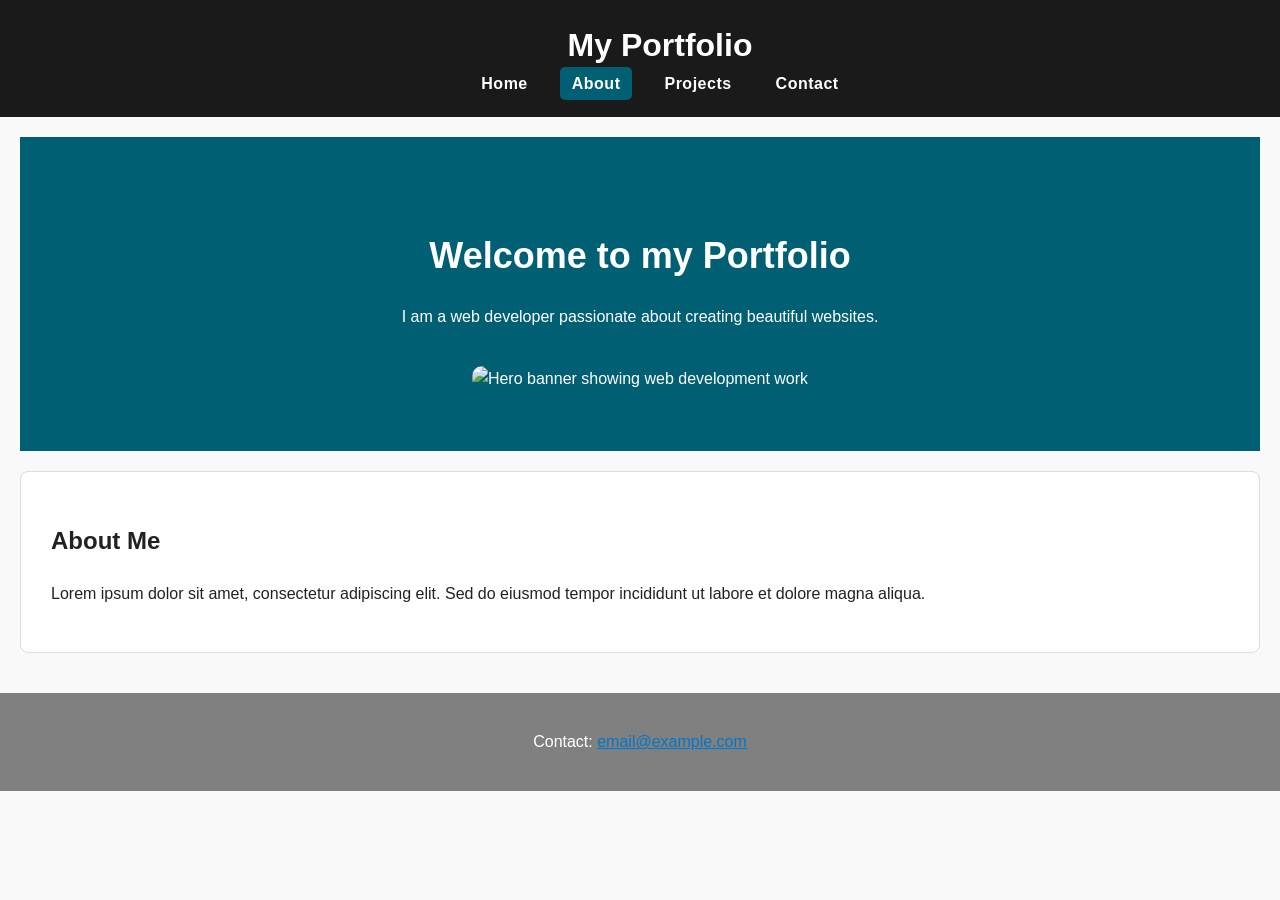
==== index.html @ e97e9d7b "modified all html files and added css file" ====
<!DOCTYPE html>
<html lang="en">
<head>
    <meta charset="UTF-8">
    <meta name="viewport" content="width=device-width, initial-scale=1.0">
    <title>Portfolio</title>
    <link rel="stylesheet" href="css/styles.css">
</head>
<body>

    <header>
        <h1>My Portfolio</h1>

         <nav>
            <ul>
                <li><a href="index.html">Home</a></li>
                <li><a href="about.html" class="active">About</a></li>
                <li><a href="projects.html">Projects</a></li>
                <li><a href="contact.html">Contact</a></li>
            </ul>
         </nav>
        </header>
 
<main>
    <section id="hero">
        <h2>Welcome to my Portfolio</h2>
        <p>I am a web developer passionate about creating beautiful websites.</p>
        <img src="images/hero.jpg" alt="Hero banner showing web development work">
    </section>
     

<section class="intro">
    <h2>About Me</h2>
    <p>Lorem ipsum dolor sit amet, consectetur adipiscing elit. Sed do eiusmod tempor incididunt ut labore et dolore magna aliqua.</p>
</section>
</main>   
    
<footer>
    <p>Contact: <a href="mailto:email@example.com">email@example.com</a> </p>
</footer>

</body>
</html>
---- css/styles.css ----
body {
    font-family: Arial, sans-serif;
    margin: 0;
    padding: 0;
    line-height: 1.6;
    background-color: #f9f9f9;
    color: #222;
}

header {
    background-color: #1a1a1a;
    color: white;
    padding: 20px;
    /* Missing: proper alignment */
    text-align: center;
    width: 100%;
}

header h1 {
    margin: 0;
}

/* Navigation styling missing completely */
header nav a{
    letter-spacing: 0.5px;

}

nav ul{
    display: flex;
    justify-content: center;
    align-items: center;
    gap: 20px;
    list-style: none;
    margin: 0;
    padding: 0;
}    


nav ul li a {
    text-decoration: none;
    color: white;
    font-weight: bold;
    padding: 8px 12px;
    border-radius: 5px;
    transition: background-color 0.3s ease;                
}

nav ul li a.active {
    background-color: #005f73;
    border-radius: 5px;
}

nav ul li a:hover {
    background-color: rgb(126, 123, 123);
    border-radius: 5px;
}

a[href^="mailto"] {
    color: #0077cc;
}

#hero {
    background-color: #005f73;
    /* Poor colour contrast */
    color:white;
    padding: 60px;
    text-align:center;
}

#hero h2 {
    font-size: 36px;
    margin-bottom: 20px;
}

#hero img {
    width: 100%;
    /* Missing: alt text handled in HTML, but sizing issues here */
    max-width: 600px;
    margin-top: 20px;
    border-radius: 10px;
}

/* Missing: Only using 2-3 selector types, need 5+ */
section {
    margin: 20px;
    padding: 20px;
}
/* Missing: Pseudo-classes not used */
/* Missing: Combination selectors not used */

.intro {
    padding: 30px;
    background-color: white;
    margin: 20px;
    border: 1px solid #ddd;
    border-radius: 8px;
}

.project {
    background-color: white;
    margin: 20px;
    padding: 20px;
    border: 1px solid #ccc;
    border-radius: 8px;
}

.project img{
    width: 100%;
    border-radius: 5px;
}



/* Form styling */
form {
    max-width: 500px;
    margin: 20px auto;
    padding: 20px;
    background-color: white;
    border: 1px solid #ccc;
    border-radius: 8px;
}

input, textarea, select {
    display: block;
    width: 100%;
    padding: 10px;
    margin-bottom: 15px;
    border: 1px solid #aaa;
    border-radius: 5px;
}

input:focus, textarea:focus, select:focus {
    border-color: #0077cc;
    outline: none;
}

/*Button Styling*/
button {
    background-color: #0077cc;
    color:white;
    padding: 10px;
    border: none;
    border-radius: 5px;
    cursor: pointer;
}

button:hover {
    background-color: #005fa3;
}

/* Missing: Box model demonstration (margin, padding, border) */
/* Missing: Block vs inline elements styling */
/* Missing: Text and colour styling variety */
/* Missing: Table styling */

/*Table styling*/
table {
    width: 100%;
    border-collapse: collapse;
    margin: 20px 0;
}

th, td {
    border: 1px solid #333;
    padding: 10px;
    text-align: left;
}

th {
    background-color: #0077cc;
    color: white;
}

tr:nth-child(even) {
    background-color: #f2f2f2;
}

/*footer styling*/
footer {
    background-color: gray;
    color: white;
    padding: 20px;
    /* Wrong alignment */
    text-align: center;
    margin-top: 40px;
}

footer a {
    color: #ffffff;
}

/*Responsive Design*
@media (max-width: 480px) {
    nav ul {
        flex-direction: column;
        gap: 10px;
    }
    #hero {
        padding: 30px;
    }
}

/* Code quality issues: inconsistent spacing, poor naming, no comments */
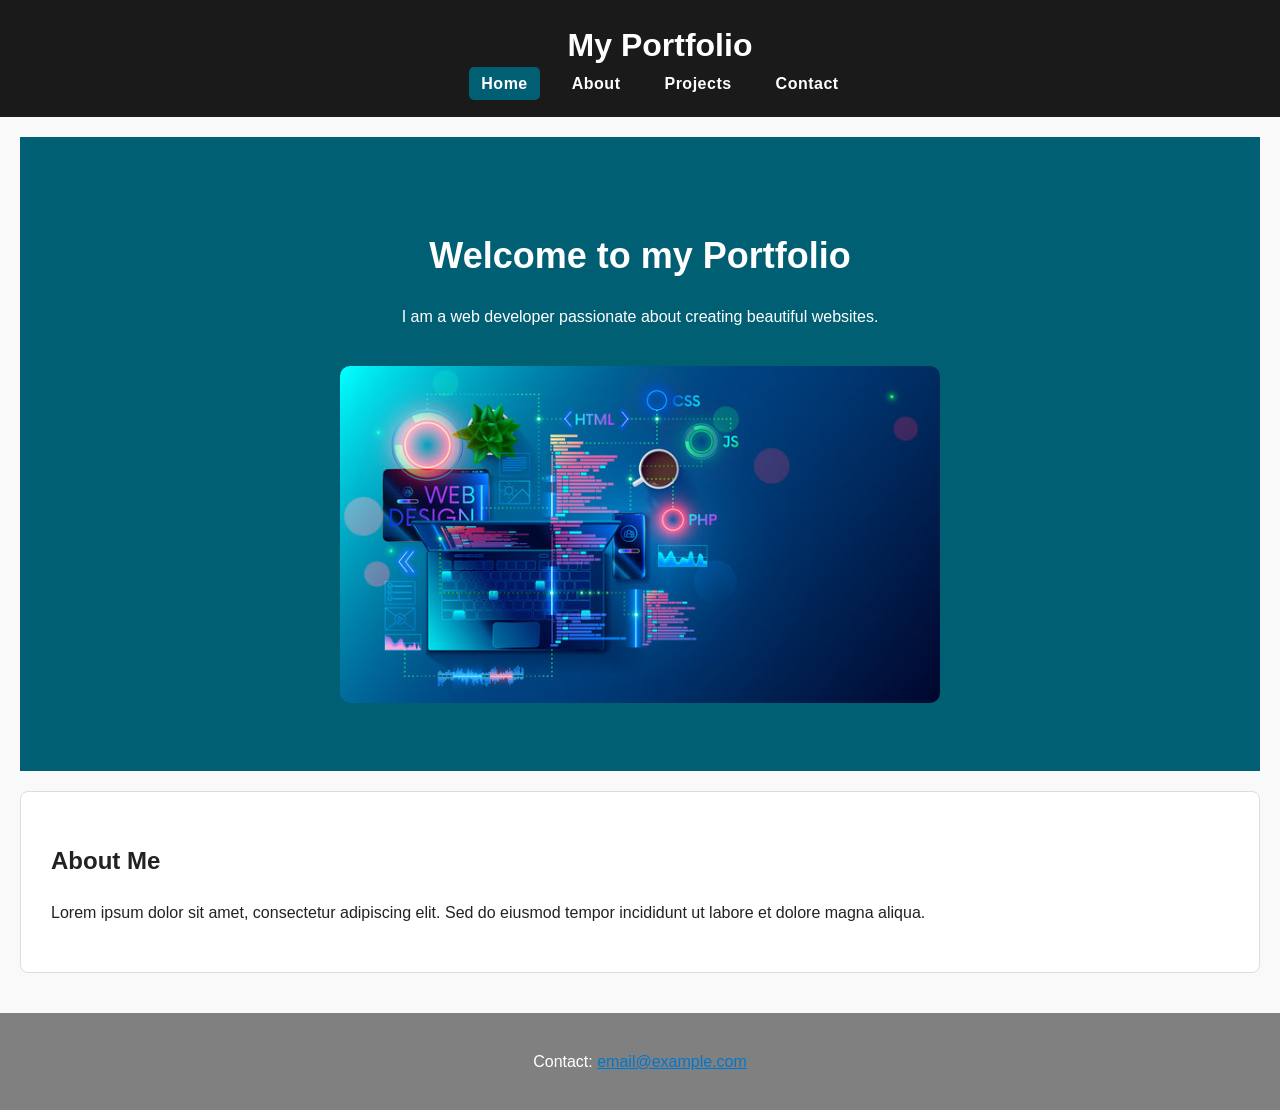
==== commit 08af20fe: "Changed table and updated image styling" ====
--- a/index.html
+++ b/index.html
@@ -1,43 +1,48 @@
-<!DOCTYPE html>
+<!doctype html>
 <html lang="en">
-<head>
-    <meta charset="UTF-8">
-    <meta name="viewport" content="width=device-width, initial-scale=1.0">
+  <head>
+    <meta charset="UTF-8" />
+    <meta name="viewport" content="width=device-width, initial-scale=1.0" />
     <title>Portfolio</title>
-    <link rel="stylesheet" href="css/styles.css">
-</head>
-<body>
+    <link rel="stylesheet" href="css/styles.css" />
+  </head>
+  <body>
+    <header>
+      <h1>My Portfolio</h1>
 
-    <header>
-        <h1>My Portfolio</h1>
+      <nav>
+        <ul>
+          <li><a href="index.html" class="active">Home</a></li>
+          <li><a href="about.html">About</a></li>
+          <li><a href="projects.html">Projects</a></li>
+          <li><a href="contact.html">Contact</a></li>
+        </ul>
+      </nav>
+    </header>
 
-         <nav>
-            <ul>
-                <li><a href="index.html">Home</a></li>
-                <li><a href="about.html" class="active">About</a></li>
-                <li><a href="projects.html">Projects</a></li>
-                <li><a href="contact.html">Contact</a></li>
-            </ul>
-         </nav>
-        </header>
- 
-<main>
-    <section id="hero">
+    <main>
+      <section id="hero">
         <h2>Welcome to my Portfolio</h2>
-        <p>I am a web developer passionate about creating beautiful websites.</p>
-        <img src="images/hero.jpg" alt="Hero banner showing web development work">
-    </section>
-     
+        <p>
+          I am a web developer passionate about creating beautiful websites.
+        </p>
+        <img
+          src="images/hero.jpg"
+          alt="Hero banner showing web development work"
+        />
+      </section>
 
-<section class="intro">
-    <h2>About Me</h2>
-    <p>Lorem ipsum dolor sit amet, consectetur adipiscing elit. Sed do eiusmod tempor incididunt ut labore et dolore magna aliqua.</p>
-</section>
-</main>   
-    
-<footer>
-    <p>Contact: <a href="mailto:email@example.com">email@example.com</a> </p>
-</footer>
+      <section class="intro">
+        <h2>About Me</h2>
+        <p>
+          Lorem ipsum dolor sit amet, consectetur adipiscing elit. Sed do
+          eiusmod tempor incididunt ut labore et dolore magna aliqua.
+        </p>
+      </section>
+    </main>
 
-</body>
+    <footer>
+      <p>Contact: <a href="mailto:email@example.com">email@example.com</a></p>
+    </footer>
+  </body>
 </html>
--- a/css/styles.css
+++ b/css/styles.css
@@ -1,205 +1,192 @@
+/*base styles*/
 body {
-    font-family: Arial, sans-serif;
-    margin: 0;
-    padding: 0;
-    line-height: 1.6;
-    background-color: #f9f9f9;
-    color: #222;
+  font-family: Arial, sans-serif;
+  margin: 0;
+  padding: 0;
+  line-height: 1.6;
+  background-color: #f9f9f9;
+  color: #222;
 }
 
+/*Header styling*/
 header {
-    background-color: #1a1a1a;
-    color: white;
-    padding: 20px;
-    /* Missing: proper alignment */
-    text-align: center;
-    width: 100%;
+  background-color: #1a1a1a;
+  color: white;
+  padding: 20px;
+  /* Missing: proper alignment */
+  text-align: center;
+  width: 100%;
 }
 
 header h1 {
-    margin: 0;
+  margin: 0;
 }
 
-/* Navigation styling missing completely */
-header nav a{
-    letter-spacing: 0.5px;
-
+/* Navigation styling */
+header nav a {
+  letter-spacing: 0.5px;
 }
 
-nav ul{
-    display: flex;
-    justify-content: center;
-    align-items: center;
-    gap: 20px;
-    list-style: none;
-    margin: 0;
-    padding: 0;
-}    
-
+nav ul {
+  display: flex;
+  justify-content: center;
+  align-items: center;
+  gap: 20px;
+  list-style: none;
+  margin: 0;
+  padding: 0;
+}
 
 nav ul li a {
-    text-decoration: none;
-    color: white;
-    font-weight: bold;
-    padding: 8px 12px;
-    border-radius: 5px;
-    transition: background-color 0.3s ease;                
+  text-decoration: none;
+  color: white;
+  font-weight: bold;
+  padding: 8px 12px;
+  border-radius: 5px;
+  transition: background-color 0.3s ease;
 }
 
 nav ul li a.active {
-    background-color: #005f73;
-    border-radius: 5px;
+  background-color: #005f73;
+  border-radius: 5px;
 }
 
 nav ul li a:hover {
-    background-color: rgb(126, 123, 123);
-    border-radius: 5px;
+  background-color: rgb(126, 123, 123);
+  border-radius: 5px;
 }
 
 a[href^="mailto"] {
-    color: #0077cc;
+  color: #0077cc;
 }
 
+/*Hero section styling*/
 #hero {
-    background-color: #005f73;
-    /* Poor colour contrast */
-    color:white;
-    padding: 60px;
-    text-align:center;
+  background-color: #005f73;
+  color: white;
+  padding: 60px;
+  text-align: center;
 }
 
 #hero h2 {
-    font-size: 36px;
-    margin-bottom: 20px;
+  font-size: 36px;
+  margin-bottom: 20px;
 }
 
 #hero img {
-    width: 100%;
-    /* Missing: alt text handled in HTML, but sizing issues here */
-    max-width: 600px;
-    margin-top: 20px;
-    border-radius: 10px;
+  width: 100%;
+  max-width: 600px;
+  margin-top: 20px;
+  border-radius: 10px;
 }
 
-/* Missing: Only using 2-3 selector types, need 5+ */
 section {
-    margin: 20px;
-    padding: 20px;
+  margin: 20px;
+  padding: 20px;
 }
-/* Missing: Pseudo-classes not used */
-/* Missing: Combination selectors not used */
 
 .intro {
-    padding: 30px;
-    background-color: white;
-    margin: 20px;
-    border: 1px solid #ddd;
-    border-radius: 8px;
+  padding: 30px;
+  background-color: white;
+  margin: 20px;
+  border: 1px solid #ddd;
+  border-radius: 8px;
 }
 
 .project {
-    background-color: white;
-    margin: 20px;
-    padding: 20px;
-    border: 1px solid #ccc;
-    border-radius: 8px;
+  background-color: white;
+  margin: 20px;
+  padding: 20px;
+  border: 1px solid #ccc;
+  border-radius: 8px;
 }
 
-.project img{
-    width: 100%;
-    border-radius: 5px;
+.project img {
+  width: 100%;
+  border-radius: 5px;
 }
-
-
 
 /* Form styling */
 form {
-    max-width: 500px;
-    margin: 20px auto;
-    padding: 20px;
-    background-color: white;
-    border: 1px solid #ccc;
-    border-radius: 8px;
+  max-width: 500px;
+  margin: 20px auto;
+  padding: 20px;
+  background-color: white;
+  border: 1px solid #ccc;
+  border-radius: 8px;
 }
 
-input, textarea, select {
-    display: block;
-    width: 100%;
-    padding: 10px;
-    margin-bottom: 15px;
-    border: 1px solid #aaa;
-    border-radius: 5px;
+input,
+textarea,
+select {
+  display: block;
+  width: 100%;
+  padding: 10px;
+  margin-bottom: 15px;
+  border: 1px solid #aaa;
+  border-radius: 5px;
 }
 
-input:focus, textarea:focus, select:focus {
-    border-color: #0077cc;
-    outline: none;
+input:focus,
+textarea:focus,
+select:focus {
+  border-color: #0077cc;
+  outline: none;
 }
 
 /*Button Styling*/
 button {
-    background-color: #0077cc;
-    color:white;
-    padding: 10px;
-    border: none;
-    border-radius: 5px;
-    cursor: pointer;
+  background-color: #0077cc;
+  color: white;
+  padding: 10px;
+  border: none;
+  border-radius: 5px;
+  cursor: pointer;
 }
 
 button:hover {
-    background-color: #005fa3;
+  background-color: #005fa3;
 }
-
-/* Missing: Box model demonstration (margin, padding, border) */
-/* Missing: Block vs inline elements styling */
-/* Missing: Text and colour styling variety */
-/* Missing: Table styling */
 
 /*Table styling*/
 table {
-    width: 100%;
-    border-collapse: collapse;
-    margin: 20px 0;
+  width: 100%;
+  border-collapse: collapse;
+  margin: 20px 0;
 }
 
-th, td {
-    border: 1px solid #333;
-    padding: 10px;
-    text-align: left;
+th,
+td {
+  padding: 12px;
+  text-align: center;
+  border-bottom: 1px solid #ddd;
 }
 
 th {
-    background-color: #0077cc;
-    color: white;
+  background-color: #3498db;
+  color: white;
 }
 
-tr:nth-child(even) {
-    background-color: #f2f2f2;
+tr:hover {
+  background: #f1f1f1;
+}
+
+/*Aside Styling*/
+aside {
+  text-align: center;
 }
 
 /*footer styling*/
 footer {
-    background-color: gray;
-    color: white;
-    padding: 20px;
-    /* Wrong alignment */
-    text-align: center;
-    margin-top: 40px;
+  background-color: gray;
+  color: white;
+  padding: 20px;
+  text-align: center;
+  margin-top: 40px;
 }
 
 footer a {
-    color: #ffffff;
+  color: #ffffff;
 }
 
-/*Responsive Design*
-@media (max-width: 480px) {
-    nav ul {
-        flex-direction: column;
-        gap: 10px;
-    }
-    #hero {
-        padding: 30px;
-    }
-}
-
-/* Code quality issues: inconsistent spacing, poor naming, no comments */                   +/* Code quality issues: inconsistent spacing, poor naming, no comments */
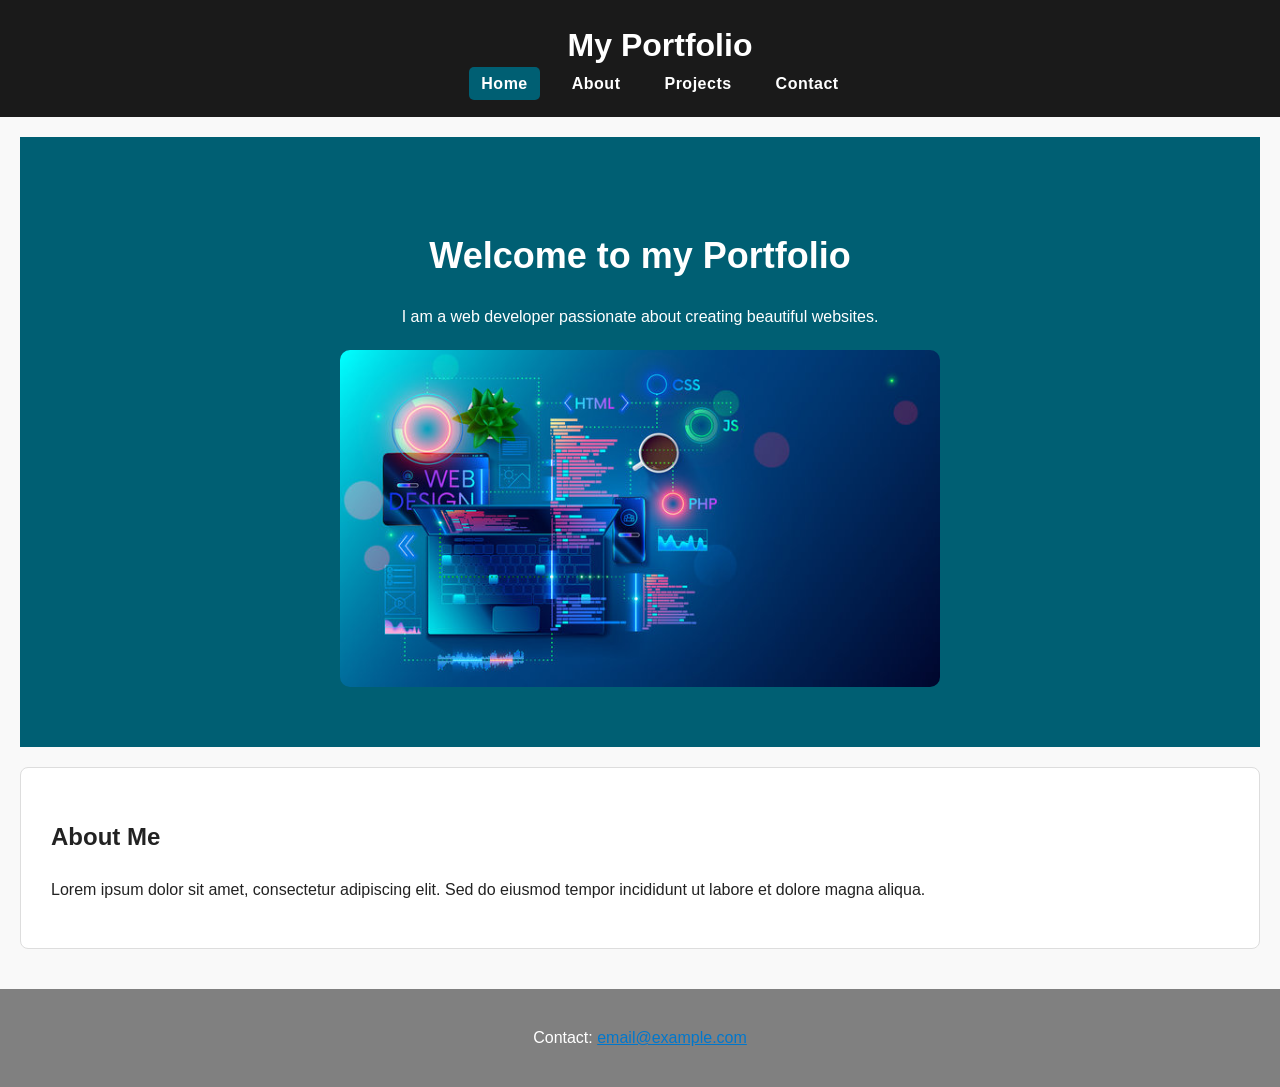
==== commit 7abda3c5: "validation changes to html files and css file" ====
--- a/index.html
+++ b/index.html
@@ -3,7 +3,7 @@
   <head>
     <meta charset="UTF-8" />
     <meta name="viewport" content="width=device-width, initial-scale=1.0" />
-    <title>Portfolio</title>
+    <title>Home | My Portfolio</title>
     <link rel="stylesheet" href="css/styles.css" />
   </head>
   <body>
@@ -33,11 +33,13 @@
       </section>
 
       <section class="intro">
+        <article>
         <h2>About Me</h2>
         <p>
           Lorem ipsum dolor sit amet, consectetur adipiscing elit. Sed do
           eiusmod tempor incididunt ut labore et dolore magna aliqua.
         </p>
+        </article>
       </section>
     </main>
 
--- a/css/styles.css
+++ b/css/styles.css
@@ -13,7 +13,6 @@
   background-color: #1a1a1a;
   color: white;
   padding: 20px;
-  /* Missing: proper alignment */
   text-align: center;
   width: 100%;
 }
@@ -26,7 +25,7 @@
 header nav a {
   letter-spacing: 0.5px;
 }
-
+/*flexbox to centre navigation links horizontally*/
 nav ul {
   display: flex;
   justify-content: center;
@@ -85,6 +84,21 @@
   padding: 20px;
 }
 
+section img {
+    display: block;
+    width: 100%;
+    max-width: 600px;
+    margin-left: auto;
+    margin-right: auto;
+    border-radius: 10px;
+    object-fit: cover;
+    object-position: center;
+}
+
+caption {
+    font-weight: bold;
+}
+
 .intro {
   padding: 30px;
   background-color: white;
@@ -127,6 +141,7 @@
   border-radius: 5px;
 }
 
+/*Highlighting active form fields*/
 input:focus,
 textarea:focus,
 select:focus {
@@ -171,6 +186,11 @@
   background: #f1f1f1;
 }
 
+/*Alternating row colours to improve table readability*/
+tr:nth-child(even){
+    background-color: #f2f2f2;
+}
+
 /*Aside Styling*/
 aside {
   text-align: center;
@@ -189,4 +209,16 @@
   color: #ffffff;
 }
 
-/* Code quality issues: inconsistent spacing, poor naming, no comments */
+/* Fix radio buttons and checkboxes alignment */
+input[type="radio"],
+input[type="checkbox"] {
+    display: inline;
+    width: auto;
+    margin-right: 5px;
+}
+
+/* Keeping labels aligned nicely next to inputs */
+fieldset label {
+    display: inline-block;
+    margin-right: 15px;
+}
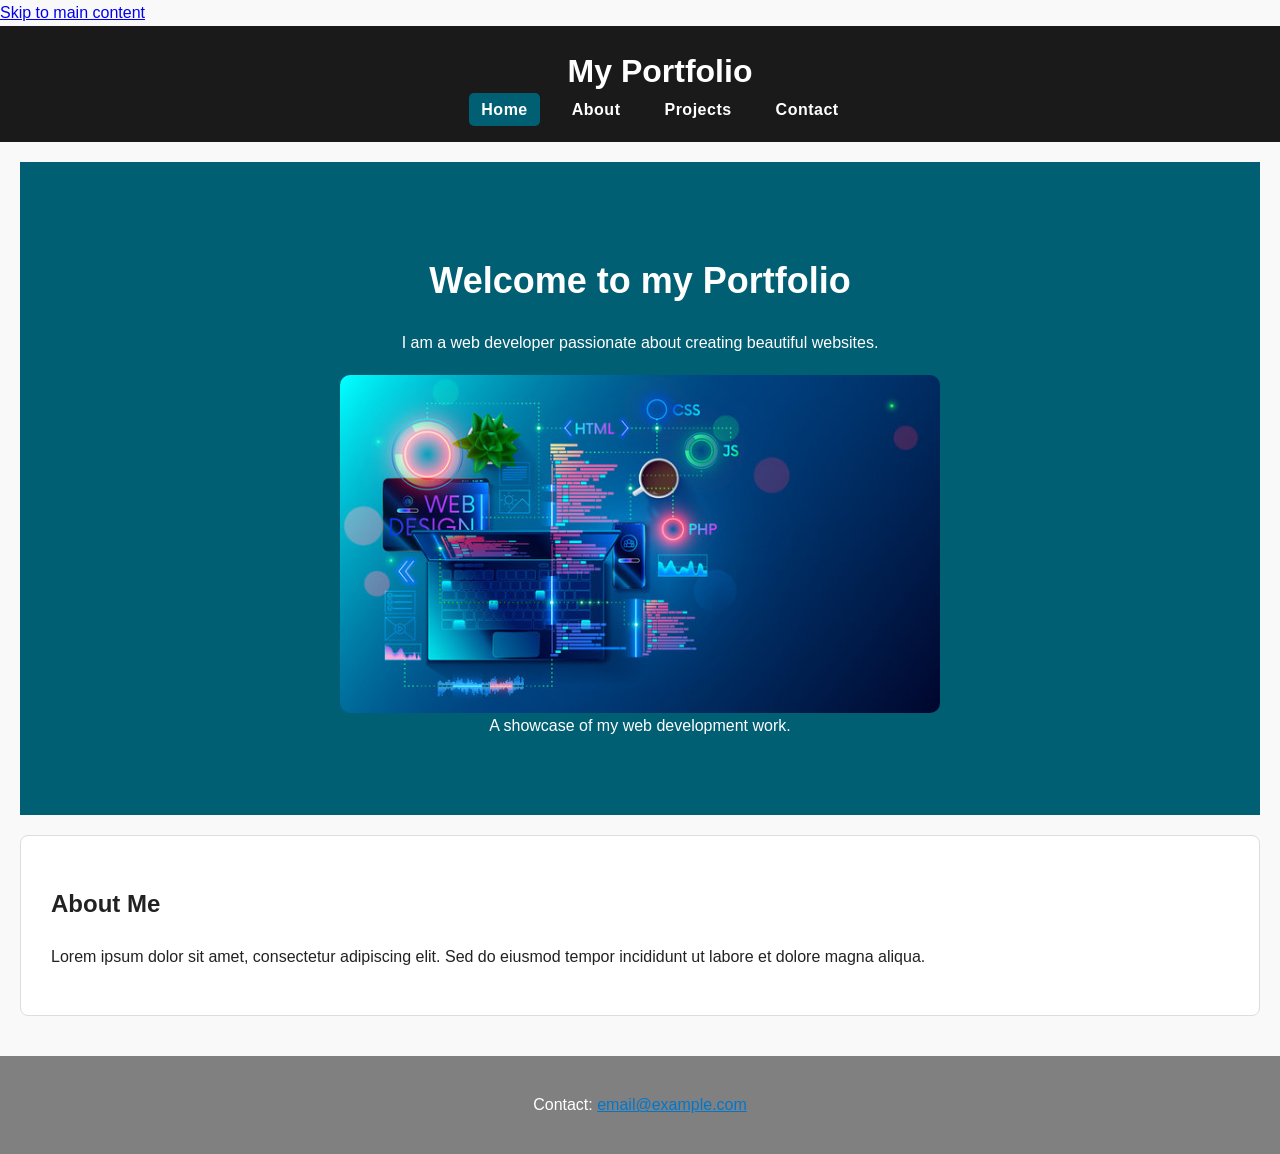
==== commit 8254f10b: "meta tag improvements added" ====
--- a/index.html
+++ b/index.html
@@ -3,16 +3,20 @@
   <head>
     <meta charset="UTF-8" />
     <meta name="viewport" content="width=device-width, initial-scale=1.0" />
+    <meta name="description" content="Personal portfolio showcasing web development projects, skills, and contact information."/>
     <title>Home | My Portfolio</title>
     <link rel="stylesheet" href="css/styles.css" />
   </head>
   <body>
+
+    <a href="#main-content" class="skip-link">Skip to main content</a>
+
     <header>
       <h1>My Portfolio</h1>
 
       <nav>
         <ul>
-          <li><a href="index.html" class="active">Home</a></li>
+          <li><a href="index.html" class="active" aria-current="active">Home</a></li>
           <li><a href="about.html">About</a></li>
           <li><a href="projects.html">Projects</a></li>
           <li><a href="contact.html">Contact</a></li>
@@ -20,25 +24,28 @@
       </nav>
     </header>
 
-    <main>
+    <main id="main-content">
       <section id="hero">
         <h2>Welcome to my Portfolio</h2>
         <p>
           I am a web developer passionate about creating beautiful websites.
         </p>
-        <img
-          src="images/hero.jpg"
-          alt="Hero banner showing web development work"
-        />
+
+        <figure>
+          <img src="images/hero.jpg" alt="Hero banner showing web development work" loading="lazy"/>
+
+        <figcaption> A showcase of my web development work.</figcaption>
+        </figure>  
+
       </section>
 
       <section class="intro">
         <article>
-        <h2>About Me</h2>
-        <p>
-          Lorem ipsum dolor sit amet, consectetur adipiscing elit. Sed do
-          eiusmod tempor incididunt ut labore et dolore magna aliqua.
-        </p>
+          <h2>About Me</h2>
+          <p>
+            Lorem ipsum dolor sit amet, consectetur adipiscing elit. Sed do
+            eiusmod tempor incididunt ut labore et dolore magna aliqua.
+          </p>
         </article>
       </section>
     </main>
--- a/css/styles.css
+++ b/css/styles.css
@@ -85,18 +85,18 @@
 }
 
 section img {
-    display: block;
-    width: 100%;
-    max-width: 600px;
-    margin-left: auto;
-    margin-right: auto;
-    border-radius: 10px;
-    object-fit: cover;
-    object-position: center;
+  display: block;
+  width: 100%;
+  max-width: 600px;
+  margin-left: auto;
+  margin-right: auto;
+  border-radius: 10px;
+  object-fit: cover;
+  object-position: center;
 }
 
 caption {
-    font-weight: bold;
+  font-weight: bold;
 }
 
 .intro {
@@ -187,8 +187,8 @@
 }
 
 /*Alternating row colours to improve table readability*/
-tr:nth-child(even){
-    background-color: #f2f2f2;
+tr:nth-child(even) {
+  background-color: #f2f2f2;
 }
 
 /*Aside Styling*/
@@ -212,13 +212,13 @@
 /* Fix radio buttons and checkboxes alignment */
 input[type="radio"],
 input[type="checkbox"] {
-    display: inline;
-    width: auto;
-    margin-right: 5px;
+  display: inline;
+  width: auto;
+  margin-right: 5px;
 }
 
 /* Keeping labels aligned nicely next to inputs */
 fieldset label {
-    display: inline-block;
-    margin-right: 15px;
-}+  display: inline-block;
+  margin-right: 15px;
+}
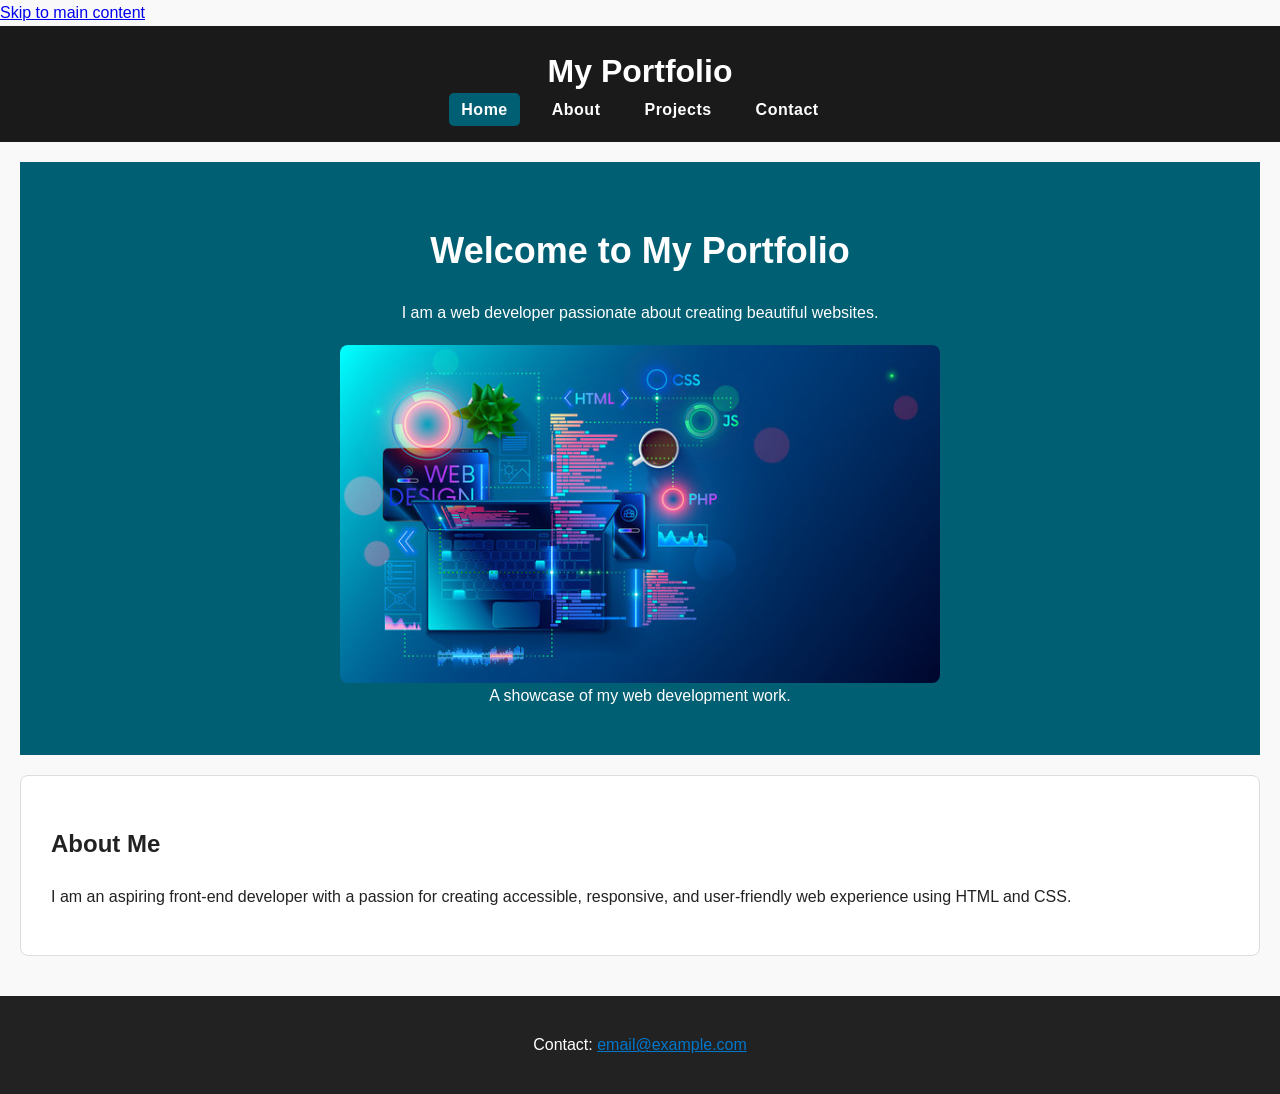
==== commit bf2b909e: "updated styling and formatted all pages" ====
--- a/index.html
+++ b/index.html
@@ -3,12 +3,14 @@
   <head>
     <meta charset="UTF-8" />
     <meta name="viewport" content="width=device-width, initial-scale=1.0" />
-    <meta name="description" content="Personal portfolio showcasing web development projects, skills, and contact information."/>
+    <meta
+      name="description"
+      content="Personal portfolio showcasing web development projects, skills, and contact information."
+    />
     <title>Home | My Portfolio</title>
     <link rel="stylesheet" href="css/styles.css" />
   </head>
   <body>
-
     <a href="#main-content" class="skip-link">Skip to main content</a>
 
     <header>
@@ -16,7 +18,9 @@
 
       <nav>
         <ul>
-          <li><a href="index.html" class="active" aria-current="active">Home</a></li>
+          <li>
+            <a href="index.html" class="active" aria-current="page">Home</a>
+          </li>
           <li><a href="about.html">About</a></li>
           <li><a href="projects.html">Projects</a></li>
           <li><a href="contact.html">Contact</a></li>
@@ -26,25 +30,29 @@
 
     <main id="main-content">
       <section id="hero">
-        <h2>Welcome to my Portfolio</h2>
+        <h2>Welcome to My Portfolio</h2>
         <p>
           I am a web developer passionate about creating beautiful websites.
         </p>
 
         <figure>
-          <img src="images/hero.jpg" alt="Hero banner showing web development work" loading="lazy"/>
+          <img
+            src="images/hero.jpg"
+            alt="Hero banner showing web development work"
+            loading="lazy"
+          />
 
-        <figcaption> A showcase of my web development work.</figcaption>
-        </figure>  
-
+          <figcaption>A showcase of my web development work.</figcaption>
+        </figure>
       </section>
 
       <section class="intro">
         <article>
           <h2>About Me</h2>
           <p>
-            Lorem ipsum dolor sit amet, consectetur adipiscing elit. Sed do
-            eiusmod tempor incididunt ut labore et dolore magna aliqua.
+            I am an aspiring front-end developer with a passion for creating
+            accessible, responsive, and user-friendly web experience using HTML
+            and CSS.
           </p>
         </article>
       </section>
--- a/css/styles.css
+++ b/css/styles.css
@@ -1,4 +1,21 @@
 /*base styles*/
+*,
+*::before,
+*::after {
+  box-sizing: border-box;
+}
+
+:root {
+  --primary-color: #005f73;
+  --secondary-color: #0077cc;
+  --secondary-hover: #005fa3;
+  --table-header: #3498db;
+  --text-color: #222;
+  --border-radius: 8px;
+  --radius-small: 5px;
+  --radius-medium: 8px;
+}
+
 body {
   font-family: Arial, sans-serif;
   margin: 0;
@@ -25,6 +42,27 @@
 header nav a {
   letter-spacing: 0.5px;
 }
+
+@media (max-width: 768px) {
+  nav ul {
+    flex-direction: column;
+    gap: 10px;
+  }
+
+  #hero {
+    padding: 30px;
+  }
+
+  section {
+    margin: 10px;
+    padding: 15px;
+  }
+
+  form {
+    width: 90%;
+  }
+}
+
 /*flexbox to centre navigation links horizontally*/
 nav ul {
   display: flex;
@@ -41,29 +79,29 @@
   color: white;
   font-weight: bold;
   padding: 8px 12px;
-  border-radius: 5px;
+  border-radius: var(--radius-small);
   transition: background-color 0.3s ease;
 }
 
 nav ul li a.active {
-  background-color: #005f73;
-  border-radius: 5px;
+  background-color: var(--primary-color);
+  border-radius: var(--radius-small);
 }
 
 nav ul li a:hover {
-  background-color: rgb(126, 123, 123);
-  border-radius: 5px;
+  background-color: var(--secondary-color);
+  border-radius: var(--radius-small);
 }
 
 a[href^="mailto"] {
-  color: #0077cc;
+  color: var(--secondary-color);
 }
 
 /*Hero section styling*/
 #hero {
-  background-color: #005f73;
-  color: white;
-  padding: 60px;
+  background-color: var(--primary-color);
+  color: white;
+  padding: 30px;
   text-align: center;
 }
 
@@ -76,7 +114,7 @@
   width: 100%;
   max-width: 600px;
   margin-top: 20px;
-  border-radius: 10px;
+  border-radius: var(--border-radius);
 }
 
 section {
@@ -90,7 +128,7 @@
   max-width: 600px;
   margin-left: auto;
   margin-right: auto;
-  border-radius: 10px;
+  border-radius: var(--border-radius);
   object-fit: cover;
   object-position: center;
 }
@@ -104,7 +142,13 @@
   background-color: white;
   margin: 20px;
   border: 1px solid #ddd;
-  border-radius: 8px;
+  border-radius: var(--radius-medium);
+}
+
+.projects-container {
+  display: grid;
+  grid-template-columns: repeat(auto-fit, minmax(300px, 1fr));
+  gap: 20px;
 }
 
 .project {
@@ -112,12 +156,12 @@
   margin: 20px;
   padding: 20px;
   border: 1px solid #ccc;
-  border-radius: 8px;
+  border-radius: var(--border-radius);
 }
 
 .project img {
   width: 100%;
-  border-radius: 5px;
+  border-radius: var(--radius-small);
 }
 
 /* Form styling */
@@ -127,7 +171,7 @@
   padding: 20px;
   background-color: white;
   border: 1px solid #ccc;
-  border-radius: 8px;
+  border-radius: var(--radius-medium);
 }
 
 input,
@@ -138,29 +182,44 @@
   padding: 10px;
   margin-bottom: 15px;
   border: 1px solid #aaa;
-  border-radius: 5px;
+  border-radius: var(--radius-small);
 }
 
 /*Highlighting active form fields*/
-input:focus,
-textarea:focus,
-select:focus {
-  border-color: #0077cc;
-  outline: none;
+a:focus-visible,
+button:focus-visible,
+input:focus-visible,
+textarea:focus-visible,
+select:focus-visible {
+  outline: 3px solid #ffbf47;
+  outline-offset: 3px;
 }
 
 /*Button Styling*/
 button {
-  background-color: #0077cc;
+  background-color: var(--secondary-color);
   color: white;
   padding: 10px;
   border: none;
-  border-radius: 5px;
+  border-radius: var(--radius-small);
   cursor: pointer;
 }
 
 button:hover {
-  background-color: #005fa3;
+  background-color: var(--secondary-hover);
+}
+
+button:active {
+  transform: scale(0.98);
+}
+
+button:disabled {
+  opacity: 0.5;
+  cursor: not-allowed;
+}
+
+input:disabled {
+  background-color: #eee;
 }
 
 /*Table styling*/
@@ -178,16 +237,12 @@
 }
 
 th {
-  background-color: #3498db;
-  color: white;
-}
-
-tr:hover {
-  background: #f1f1f1;
+  background-color: var(--table-header);
+  color: white;
 }
 
 /*Alternating row colours to improve table readability*/
-tr:nth-child(even) {
+tr:nth-child(even):not(:hover) {
   background-color: #f2f2f2;
 }
 
@@ -198,7 +253,7 @@
 
 /*footer styling*/
 footer {
-  background-color: gray;
+  background-color: var(--text-color);
   color: white;
   padding: 20px;
   text-align: center;
